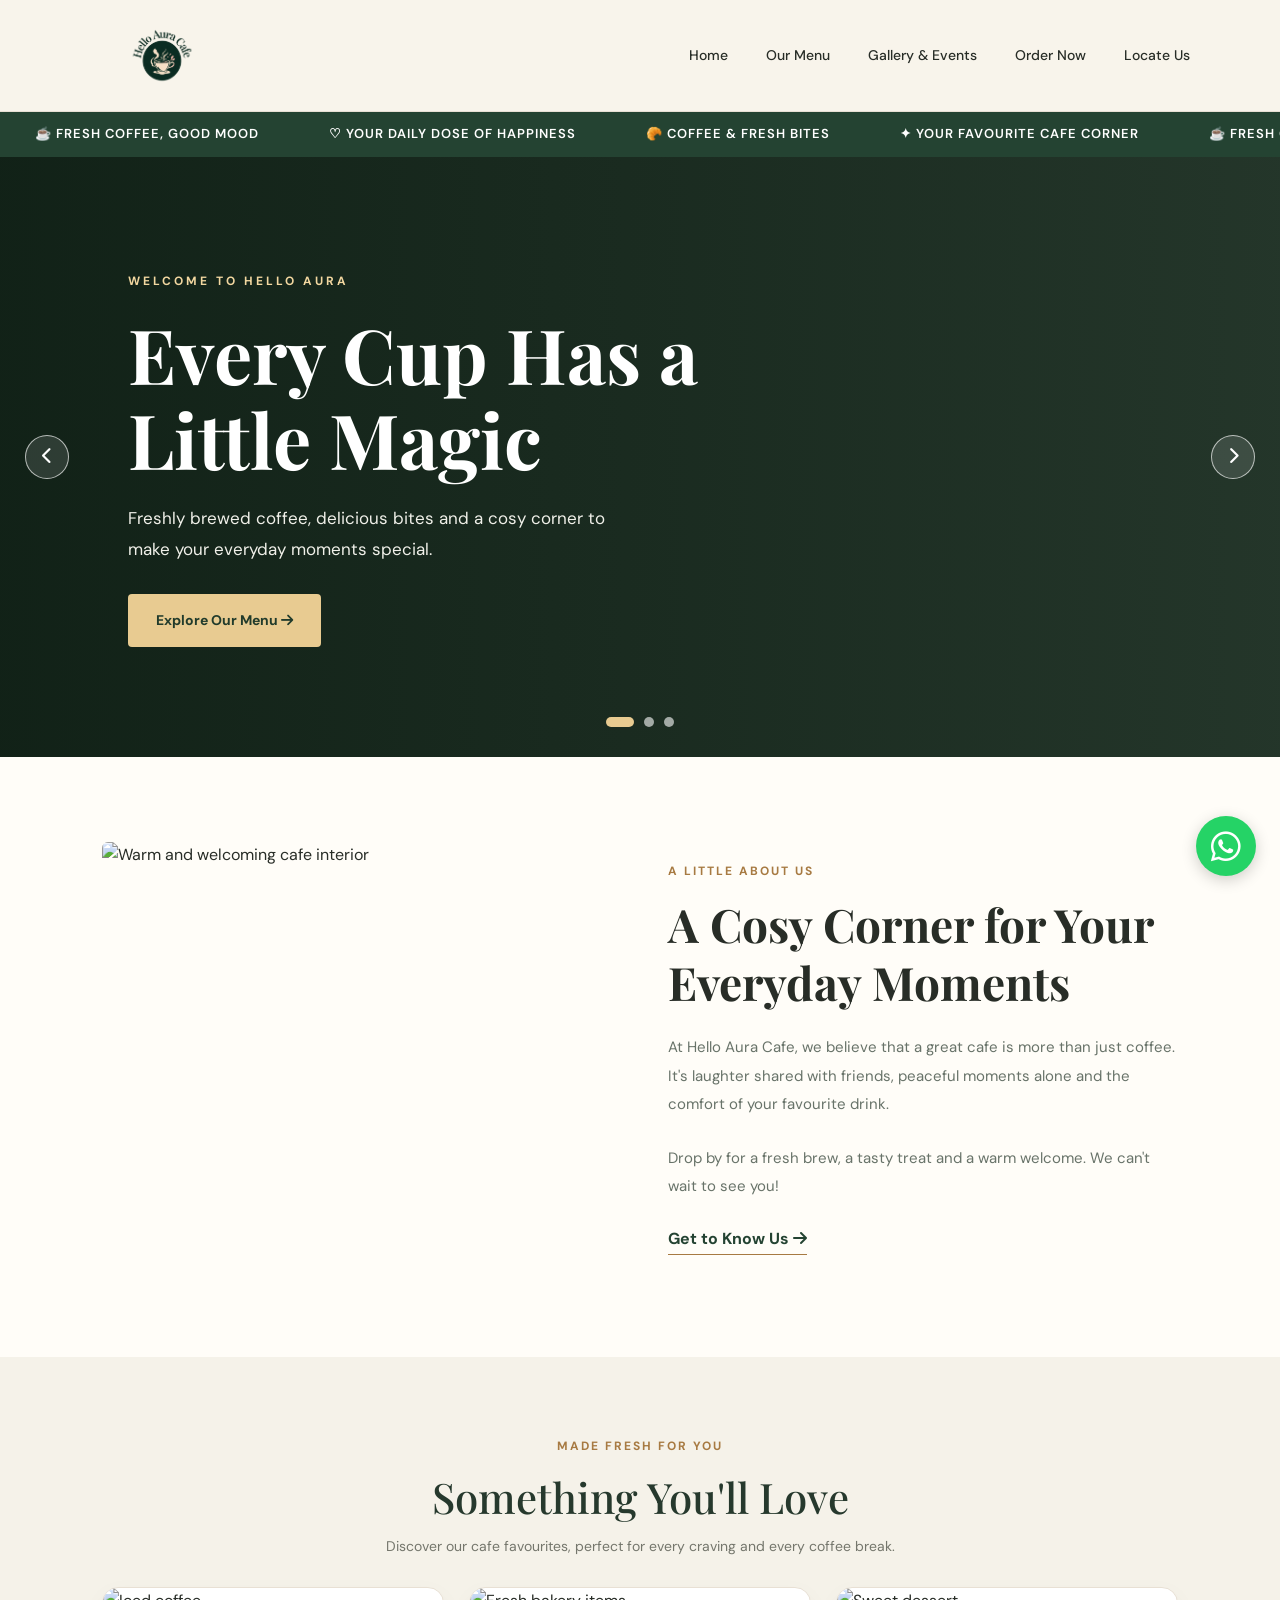
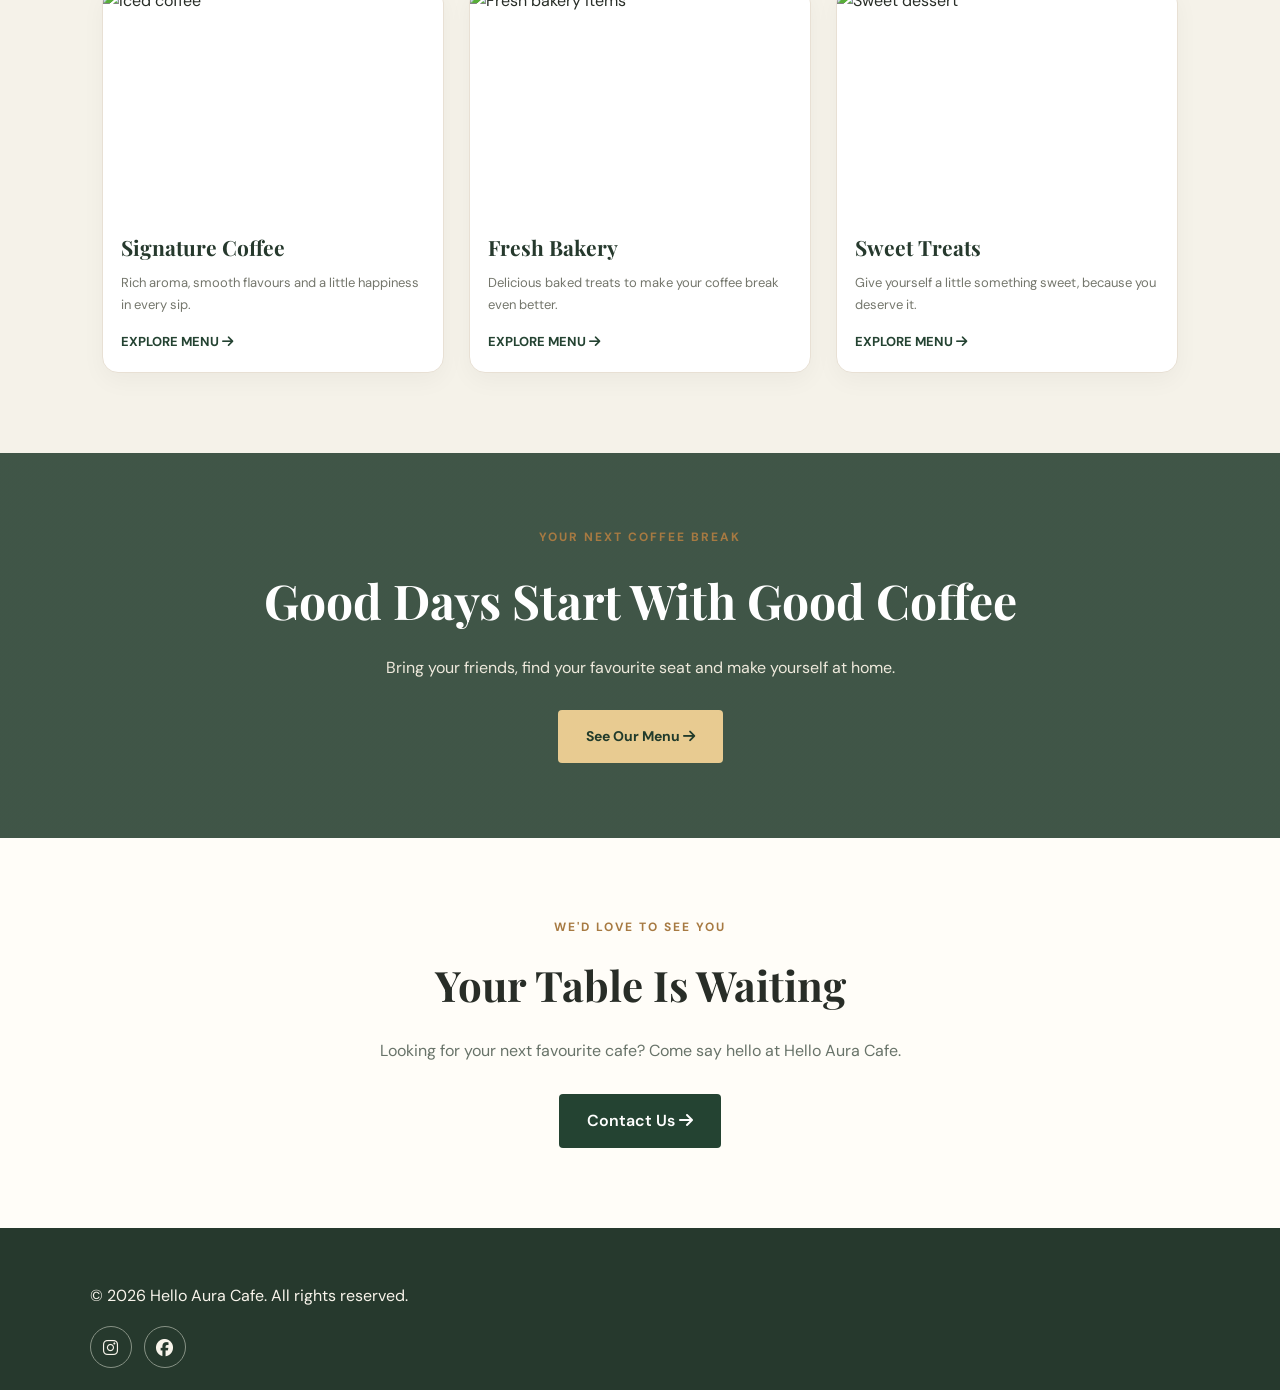
==== index.html @ 0c4d3a4d "added home page, order now and header and footer html page." ====
<!DOCTYPE html>
<html lang="en">
<head>
    <meta charset="UTF-8">
    <meta name="viewport" content="width=device-width, initial-scale=1.0">

    <title>Hello Aura Cafe | Coffee & Good Vibes</title>

    <!-- Google Fonts -->
    <link rel="preconnect" href="https://fonts.googleapis.com">
    <link rel="preconnect" href="https://fonts.gstatic.com" crossorigin>
    <link href="https://fonts.googleapis.com/css2?family=DM+Sans:wght@400;500;600;700&family=Playfair+Display:wght@500;600;700&display=swap" rel="stylesheet">

    <!-- Navigation and Home CSS -->
    <link rel="stylesheet" href="nav.css">
    <link rel="stylesheet" href="index.css">
    <link rel="stylesheet" href="order.css">
    <link rel="stylesheet" href="pages.css">

    <!-- Font Awesome -->
    <link rel="stylesheet" href="https://cdnjs.cloudflare.com/ajax/libs/font-awesome/6.7.2/css/all.min.css">
</head>
<body>

    <!-- Shared Navigation -->
    <div id="navbar"></div>

    <!-- Moving Offers -->
    <div class="offers-bar">
        <div class="offers-track">
            <span>☕ FRESH COFFEE, GOOD MOOD</span>
            <span>♡ YOUR DAILY DOSE OF HAPPINESS</span>
            <span>🥐 COFFEE & FRESH BITES</span>
            <span>✦ YOUR FAVOURITE CAFE CORNER</span>

            <span aria-hidden="true">☕ FRESH COFFEE, GOOD MOOD</span>
            <span aria-hidden="true">♡ YOUR DAILY DOSE OF HAPPINESS</span>
            <span aria-hidden="true">🥐 COFFEE & FRESH BITES</span>
            <span aria-hidden="true">✦ YOUR FAVOURITE CAFE CORNER</span>
        </div>
    </div>

    <!-- Hero Image Slider -->
    <section class="hero-slider">

        <div class="hero-slide slide-one active">
            <div class="hero-content">
                <span class="hero-label">Welcome to Hello Aura</span>
                <h1>Every Cup Has a Little Magic</h1>
                <p>Freshly brewed coffee, delicious bites and a cosy corner to make your everyday moments special.</p>
                <a href="menu.html" class="hero-btn">Explore Our Menu <i class="fas fa-arrow-right"></i></a>
            </div>
        </div>

        <div class="hero-slide slide-two">
            <div class="hero-content">
                <span class="hero-label">Made With Love</span>
                <h1>Your Happy Place for Coffee</h1>
                <p>Take a break, catch up with friends and enjoy the simple pleasure of a really good cup of coffee.</p>
                <a href="about.html" class="hero-btn">Discover Our Story <i class="fas fa-arrow-right"></i></a>
            </div>
        </div>

        <div class="hero-slide slide-three">
            <div class="hero-content">
                <span class="hero-label">Coffee. Comfort. Connection.</span>
                <h1>Make Every Moment Delicious</h1>
                <p>From your morning coffee to an evening treat, there's always a reason to visit Hello Aura Cafe.</p>
                <a href="contact.html" class="hero-btn">Come Visit Us <i class="fas fa-arrow-right"></i></a>
            </div>
        </div>

        <button class="slider-arrow prev" type="button" aria-label="Previous slide">
            <i class="fas fa-chevron-left"></i>
        </button>

        <button class="slider-arrow next" type="button" aria-label="Next slide">
            <i class="fas fa-chevron-right"></i>
        </button>

        <div class="slider-dots">
            <button class="slider-dot active" type="button" aria-label="Slide 1"></button>
            <button class="slider-dot" type="button" aria-label="Slide 2"></button>
            <button class="slider-dot" type="button" aria-label="Slide 3"></button>
        </div>

    </section>

    <!-- Welcome Section -->
    <section class="welcome-section">

        <div class="welcome-image">
            <img
                src="https://images.unsplash.com/photo-1445116572660-236099ec97a0?auto=format&fit=crop&w=1000&q=85"
                alt="Warm and welcoming cafe interior"
                loading="lazy">
        </div>

        <div class="welcome-text">
            <span class="section-label">A Little About Us</span>
            <h2>A Cosy Corner for Your Everyday Moments</h2>

            <p>
                At Hello Aura Cafe, we believe that a great cafe is more than
                just coffee. It's laughter shared with friends, peaceful
                moments alone and the comfort of your favourite drink.
            </p>

            <p>
                Drop by for a fresh brew, a tasty treat and a warm welcome.
                We can't wait to see you!
            </p>

            <a href="about.html" class="text-link">
                Get to Know Us <i class="fas fa-arrow-right"></i>
            </a>
        </div>

    </section>

    <!-- Popular Menu -->
    <section class="menu-section">

        <div class="section-heading">
            <span class="section-label">Made Fresh for You</span>
            <h2>Something You'll Love</h2>
            <p>Discover our cafe favourites, perfect for every craving and every coffee break.</p>
        </div>

        <div class="menu-grid">

            <article class="menu-card">
                <img
                    src="https://images.unsplash.com/photo-1461023058943-07fcbe16d735?auto=format&fit=crop&w=800&q=85"
                    alt="Iced coffee"
                    loading="lazy">

                <div class="menu-card-content">
                    <h3>Signature Coffee</h3>
                    <p>Rich aroma, smooth flavours and a little happiness in every sip.</p>
                    <a href="menu.html">EXPLORE MENU <i class="fas fa-arrow-right"></i></a>
                </div>
            </article>

            <article class="menu-card">
                <img
                    src="https://images.unsplash.com/photo-1509440159596-0249088772ff?auto=format&fit=crop&w=800&q=85"
                    alt="Fresh bakery items"
                    loading="lazy">

                <div class="menu-card-content">
                    <h3>Fresh Bakery</h3>
                    <p>Delicious baked treats to make your coffee break even better.</p>
                    <a href="menu.html">EXPLORE MENU <i class="fas fa-arrow-right"></i></a>
                </div>
            </article>

            <article class="menu-card">
                <img
                    src="https://images.unsplash.com/photo-1488477181946-6428a0291777?auto=format&fit=crop&w=800&q=85"
                    alt="Sweet dessert"
                    loading="lazy">

                <div class="menu-card-content">
                    <h3>Sweet Treats</h3>
                    <p>Give yourself a little something sweet, because you deserve it.</p>
                    <a href="menu.html">EXPLORE MENU <i class="fas fa-arrow-right"></i></a>
                </div>
            </article>

        </div>

    </section>

    <!-- Promotional Banner -->
    <section class="promo-banner">
        <span class="section-label">Your Next Coffee Break</span>
        <h2>Good Days Start With Good Coffee</h2>
        <p>Bring your friends, find your favourite seat and make yourself at home.</p>
        <a href="menu.html" class="hero-btn">See Our Menu <i class="fas fa-arrow-right"></i></a>
    </section>

    <!-- Visit Us -->
    <section class="visit-section">
        <span class="section-label">We'd Love to See You</span>
        <h2>Your Table Is Waiting</h2>
        <p>Looking for your next favourite cafe? Come say hello at Hello Aura Cafe.</p>
        <a href="contact.html" class="visit-btn">Contact Us <i class="fas fa-arrow-right"></i></a>
    </section>

    <!-- Shared Footer -->
    <div id="footer"></div>

    <!-- Shared HTML Loader -->
    <script src="navbar.js"></script>

    <!-- Home Page Slider -->
    <script>

        document.addEventListener("DOMContentLoaded", function () {
            const slides = document.querySelectorAll(".hero-slide");
            const dots = document.querySelectorAll(".slider-dot");
            const previousButton = document.querySelector(".slider-arrow.prev");
            const nextButton = document.querySelector(".slider-arrow.next");
            const slider = document.querySelector(".hero-slider");

            if (!slides.length || !previousButton || !nextButton || !slider) {
                return;
            }

            const SLIDE_DELAY = 5000; // 5 seconds (in milliseconds)

            let currentSlide = 0;
            let slideTimer;

            function showSlide(index) {
                currentSlide = (index + slides.length) % slides.length;

                slides.forEach((slide, i) => {
                    slide.classList.toggle("active", i === currentSlide);
                });

                dots.forEach((dot, i) => {
                    dot.classList.toggle("active", i === currentSlide);
                });
            }

            function nextSlide() {
                showSlide(currentSlide + 1);
            }

            function previousSlide() {
                showSlide(currentSlide - 1);
            }

            function startSlider() {
                clearInterval(slideTimer);
                slideTimer = setInterval(nextSlide, SLIDE_DELAY);
            }

            function stopSlider() {
                clearInterval(slideTimer);
            }

            nextButton.addEventListener("click", function () {
                nextSlide();
                startSlider();
            });

            previousButton.addEventListener("click", function () {
                previousSlide();
                startSlider();
            });

            dots.forEach((dot, index) => {
                dot.addEventListener("click", function () {
                    showSlide(index);
                    startSlider();
                });
            });

            // Pause while the mouse is over the slider, resume when it leaves
            slider.addEventListener("mouseenter", stopSlider);
            slider.addEventListener("mouseleave", startSlider);

            startSlider();
        });

    </script>

</body>
</html>
---- nav.css ----
/* =====================================
   HELLO AURA CAFE - MAIN STYLESHEET
===================================== */

:root {
    --cream: #f8f4eb;
    --dark-green: #26392d;
    --green: #344b39;
    --light-green: #e9eadb;
    --text: #282d27;
    --muted: #74766c;
    --white: #ffffff;
    --gold: #c5a477;
}

* {
    margin: 0;
    padding: 0;
    box-sizing: border-box;
}

html {
    scroll-behavior: smooth;
}

body {
    font-family: 'DM Sans', sans-serif;
    background: var(--cream);
    color: var(--text);
    line-height: 1.6;
}

a {
    text-decoration: none;
    color: inherit;
}

img {
    max-width: 100%;
    display: block;
}

/* =====================================
   NAVIGATION BAR
===================================== */

.navbar {
    min-height: 100px;
    padding: 18px 7%;
    display: flex;
    justify-content: space-between;
    align-items: center;
    gap: 25px;
    background: var(--cream);
    position: sticky;
    top: 0;
    z-index: 1000;
    border-bottom: 1px solid #e8e0d4;
}

.logo {
    font-family: 'Playfair Display', serif;
    font-size: 34px;
    font-style: italic;
    font-weight: 700;
    color: var(--dark-green);
    line-height: 1.1;
    white-space: nowrap;
}

.logo span {
    color: var(--green);
}

.logo small {
    display: block;
    text-align: center;
    font-family: 'DM Sans', sans-serif;
    font-style: normal;
    font-size: 10px;
    letter-spacing: 7px;
    margin-top: 7px;
}

.nav-links {
    display: flex;
    align-items: center;
    gap: 38px;
}

.nav-links a {
    font-size: 14px;
    font-weight: 500;
    position: relative;
    white-space: nowrap;
    transition: color 0.3s ease;
}

.nav-links a:hover,
.nav-links a.active {
    color: var(--green);
}

.nav-links a.active::after {
    content: "";
    position: absolute;
    bottom: -12px;
    left: 0;
    width: 100%;
    height: 2px;
    background: var(--green);
}

.nav-button,
.primary-button {
    display: inline-flex;
    align-items: center;
    justify-content: center;
    gap: 12px;
    padding: 14px 26px;
    border-radius: 40px;
    background: var(--dark-green);
    color: var(--white);
    font-size: 14px;
    font-weight: 600;
    transition: all 0.3s ease;
}

.nav-button:hover,
.primary-button:hover {
    background: #506b53;
    transform: translateY(-2px);
}

/* =====================================
   HERO SECTION
===================================== */

.hero {
    min-height: 550px;
    display: grid;
    grid-template-columns: 1fr 1fr;
    align-items: center;
    gap: 45px;
    padding: 60px 7%;
    background: var(--cream);
}

.hero-content {
    max-width: 570px;
}

.eyebrow {
    color: var(--green);
    font-size: 12px;
    font-weight: 700;
    letter-spacing: 4px;
    margin-bottom: 22px;
}

.hero h1 {
    font-family: 'Playfair Display', serif;
    font-size: clamp(45px, 5.5vw, 76px);
    font-weight: 700;
    line-height: 1.12;
    letter-spacing: -2px;
    color: #19271e;
    margin-bottom: 24px;
}

.hero h1 span {
    color: #71866d;
    font-style: italic;
}

.hero-description {
    font-size: 17px;
    color: var(--muted);
    max-width: 410px;
    margin-bottom: 30px;
}

.hero-buttons {
    display: flex;
    align-items: center;
    gap: 25px;
    flex-wrap: wrap;
}

.text-button {
    font-size: 14px;
    font-weight: 700;
    transition: color 0.3s ease;
}

.text-button:hover {
    color: #71866d;
}

/* Hero image */

.hero-image {
    position: relative;
    width: 100%;
}

.hero-image img {
    width: 100%;
    height: 460px;
    object-fit: cover;
    border-radius: 180px 180px 8px 8px;
}

.image-note {
    position: absolute;
    left: -25px;
    bottom: 22px;
    display: flex;
    align-items: center;
    gap: 12px;
    background: var(--white);
    padding: 16px 22px;
    border-radius: 8px;
    box-shadow: 0 8px 25px #00000012;
    font-size: 12px;
    font-weight: 600;
}

.image-note i {
    font-size: 24px;
    color: var(--green);
}

/* =====================================
   CAFE FEATURES STRIP
===================================== */

.welcome-strip {
    padding: 35px 7%;
    background: var(--light-green);
    display: grid;
    grid-template-columns: repeat(4, 1fr);
    align-items: center;
    gap: 20px;
}

.feature {
    display: flex;
    align-items: center;
    justify-content: center;
    gap: 15px;
    padding: 10px;
    border-right: 1px solid #c9cdbd;
}

.feature:last-child {
    border-right: none;
}

.feature i {
    font-size: 30px;
    color: var(--dark-green);
}

.feature h3 {
    font-size: 14px;
    font-weight: 600;
}

.feature p {
    font-size: 12px;
    color: var(--muted);
    margin-top: 4px;
}

/* =====================================
   FOOTER
===================================== */

.footer {
    background: var(--dark-green);
    color: var(--cream);
    padding: 55px 7% 22px;
}

.footer-main {
    display: grid;
    grid-template-columns: 1.2fr 0.9fr 1.3fr 0.7fr;
    gap: 45px;
    padding-bottom: 40px;
}

.footer-logo {
    display: inline-block;
    color: var(--cream);
    margin-bottom: 22px;
}

.footer-brand > p {
    max-width: 260px;
    font-size: 14px;
    color: #d0d7cc;
    margin-bottom: 20px;
}

.footer-column {
    display: flex;
    flex-direction: column;
    align-items: flex-start;
    gap: 12px;
}

.footer-column h3 {
    font-family: 'Playfair Display', serif;
    font-size: 20px;
    margin-bottom: 8px;
}

.footer-column a,
.footer-column p {
    font-size: 13px;
    color: #d0d7cc;
    transition: color 0.3s ease;
}

.footer-column a:hover {
    color: var(--gold);
}

.footer-column p i {
    color: var(--gold);
    margin-right: 8px;
}

/* =====================================
   SOCIAL MEDIA ICONS
===================================== */

.social-links {
    display: flex;
    align-items: center;
    gap: 12px;
    margin-top: 18px;
}

.social-links a {
    width: 42px;
    height: 42px;
    display: flex;
    align-items: center;
    justify-content: center;
    border: 1px solid #879285;
    border-radius: 50%;
    color: var(--cream);
    font-size: 17px;
    transition: all 0.3s ease;
}

.social-links a:hover {
    background: var(--cream);
    color: var(--dark-green);
    transform: translateY(-4px);
}

/* Footer decorative text */

.footer-note {
    font-family: 'Playfair Display', serif;
    font-size: 24px;
    font-style: italic;
    text-align: center;
    color: #d8d8bd;
    align-self: center;
}

/* =====================================
   FOOTER BOTTOM
===================================== */

.footer-bottom {
    display: flex;
    justify-content: space-between;
    align-items: center;
    flex-wrap: wrap;
    gap: 15px;
    padding-top: 22px;
    border-top: 1px solid #536254;
    font-size: 12px;
    color: #d0d7cc;
}

.footer-bottom span {
    color: #e5b77f;
}

/* =====================================
   FLOATING WHATSAPP BUTTON
===================================== */

.whatsapp-float {
    position: fixed;
    right: 24px;
    bottom: 24px;
    width: 60px;
    height: 60px;
    display: flex;
    align-items: center;
    justify-content: center;
    background: #25d366;
    color: white;
    font-size: 34px;
    border-radius: 50%;
    box-shadow: 0 4px 15px #00000030;
    z-index: 2000;
    transition: transform 0.3s ease;
}

.whatsapp-float:hover {
    transform: scale(1.1);
}

/* =====================================
   TABLET RESPONSIVE DESIGN
===================================== */

@media (max-width: 1000px) {
    .navbar {
        padding: 18px 4%;
        gap: 18px;
    }

    .nav-links {
        gap: 20px;
    }

    .hero {
        padding: 50px 5%;
        gap: 30px;
    }

    .hero-image img {
        height: 390px;
    }

    .welcome-strip {
        padding: 25px 4%;
    }

    .feature {
        gap: 10px;
    }

    .footer-main {
        grid-template-columns: repeat(2, 1fr);
        gap: 35px;
    }
}

/* =====================================
   MOBILE RESPONSIVE DESIGN
===================================== */

@media (max-width: 650px) {
    .navbar {
        padding: 18px 5%;
        flex-wrap: wrap;
    }

    .logo {
        font-size: 28px;
    }

    .nav-button {
        padding: 11px 16px;
        font-size: 12px;
    }

    .nav-links {
        order: 3;
        width: 100%;
        justify-content: center;
        gap: 20px;
        flex-wrap: wrap;
    }

    .nav-links a {
        font-size: 12px;
    }

    .nav-links a.active::after {
        bottom: -6px;
    }

    .hero {
        grid-template-columns: 1fr;
        padding: 45px 6%;
        gap: 35px;
    }

    .hero h1 {
        font-size: 48px;
        letter-spacing: -1px;
    }

    .hero-description {
        font-size: 15px;
    }

    .hero-image img {
        height: 350px;
        border-radius: 130px 130px 8px 8px;
    }

    .image-note {
        left: -5px;
        bottom: 15px;
        padding: 12px;
    }

    .welcome-strip {
        grid-template-columns: 1fr 1fr;
        gap: 15px;
    }

    .feature {
        justify-content: flex-start;
        border-right: none;
    }

    .feature i {
        font-size: 24px;
    }

    .feature h3 {
        font-size: 12px;
    }

    .feature p {
        font-size: 11px;
    }

    .footer {
        padding: 40px 6% 20px;
    }

    .footer-main {
        grid-template-columns: 1fr;
        gap: 35px;
    }

    .footer-note {
        text-align: left;
    }

    .footer-bottom {
        flex-direction: column;
        align-items: flex-start;
    }

    .whatsapp-float {
        width: 54px;
        height: 54px;
        right: 16px;
        bottom: 16px;
        font-size: 30px;
    }
}

/* =====================================
   SMALL MOBILE SCREENS
===================================== */

@media (max-width: 380px) {
    .nav-links {
        gap: 13px;
    }

    .nav-button {
        padding: 10px 12px;
    }

    .hero h1 {
        font-size: 40px;
    }

    .welcome-strip {
        grid-template-columns: 1fr;
    }

    .feature {
        padding: 8px 0;
    }
}
---- index.css ----
* {
    margin: 0;
    padding: 0;
    box-sizing: border-box;
}

body {
    font-family: 'DM Sans', sans-serif;
    color: #263d30;
    background: #fffdf8;
}

a {
    text-decoration: none;
}

/* Moving Offers */
.offers-bar {
    background: #244332;
    color: #fff;
    overflow: hidden;
    padding: 12px 0;
    white-space: nowrap;
}

.offers-track {
    display: flex;
    width: max-content;
    animation: moveOffers 28s linear infinite;
}

.offers-track span {
    padding: 0 35px;
    font-size: 13px;
    font-weight: 600;
    letter-spacing: 1px;
}

.offers-track i {
    color: #e6c78b;
    margin-right: 8px;
}

@keyframes moveOffers {
    from {
        transform: translateX(0);
    }

    to {
        transform: translateX(-50%);
    }
}

/* Hero Slider */
.hero-slider {
    height: 600px;
    position: relative;
    overflow: hidden;
    background: #25372b;
}

.hero-slide {
    position: absolute;
    inset: 0;
    display: flex;
    align-items: center;
    padding: 60px 10%;
    background-size: cover;
    background-position: center;
    opacity: 0;
    visibility: hidden;
    transition: opacity 0.8s ease, visibility 0.8s ease;
}

.hero-slide.active {
    opacity: 1;
    visibility: visible;
}

.hero-slide::before {
    content: "";
    position: absolute;
    inset: 0;
    background: linear-gradient(
        90deg,
        rgba(13, 29, 19, 0.82),
        rgba(13, 29, 19, 0.45),
        rgba(13, 29, 19, 0.05)
    );
}

.slide-one {
    background-image: url("https://images.unsplash.com/photo-1442512595331-e89e73853f31?auto=format&fit=crop&w=1800&q=85");
}

.slide-two {
    background-image: url("https://images.unsplash.com/photo-1509042239860-f550ce710b93?auto=format&fit=crop&w=1800&q=85");
}

.slide-three {
    background-image: url("https://images.unsplash.com/photo-1495474472287-4d71bcdd2085?auto=format&fit=crop&w=1800&q=85");
}

.hero-content {
    position: relative;
    z-index: 1;
    color: #fff;
    max-width: 650px;
}

.hero-label {
    display: inline-block;
    color: #f2d7a0;
    font-size: 12px;
    font-weight: 700;
    letter-spacing: 3px;
    text-transform: uppercase;
    margin-bottom: 20px;
}

.hero-content h1 {
    font-family: 'Playfair Display', serif;
    font-size: clamp(42px, 6vw, 76px);
    line-height: 1.12;
    margin-bottom: 22px;
}

.hero-content p {
    max-width: 480px;
    font-size: 17px;
    line-height: 1.8;
    color: #f0f0e9;
    margin-bottom: 30px;
}

.hero-btn {
    display: inline-block;
    padding: 15px 28px;
    background: #e8cb91;
    color: #213b2b;
    font-size: 14px;
    font-weight: 700;
    border-radius: 4px;
    transition: 0.3s;
}

.hero-btn:hover {
    background: #fff;
    transform: translateY(-2px);
}

.slider-arrow {
    position: absolute;
    z-index: 5;
    top: 50%;
    transform: translateY(-50%);
    width: 44px;
    height: 44px;
    border: 1px solid rgba(255, 255, 255, 0.65);
    border-radius: 50%;
    background: rgba(255, 255, 255, 0.12);
    color: white;
    cursor: pointer;
    font-size: 17px;
}

.slider-arrow:hover {
    background: #e8cb91;
    color: #213b2b;
}

.prev {
    left: 25px;
}

.next {
    right: 25px;
}

.slider-dots {
    position: absolute;
    z-index: 5;
    bottom: 30px;
    left: 50%;
    transform: translateX(-50%);
    display: flex;
    gap: 10px;
}

.slider-dot {
    width: 10px;
    height: 10px;
    border: 0;
    border-radius: 50%;
    background: rgba(255, 255, 255, 0.6);
    cursor: pointer;
}

.slider-dot.active {
    width: 28px;
    border-radius: 10px;
    background: #e8cb91;
}

/* Welcome Section */
.welcome-section {
    padding: 85px 8%;
    display: grid;
    grid-template-columns: 1fr 1fr;
    align-items: center;
    gap: 55px;
}

.welcome-image img {
    width: 100%;
    height: 430px;
    object-fit: cover;
    border-radius: 6px;
}

.section-label {
    display: block;
    color: #a77a42;
    text-transform: uppercase;
    letter-spacing: 2px;
    font-size: 12px;
    font-weight: 700;
    margin-bottom: 15px;
}

.welcome-text h2,
.section-heading h2 {
    font-family: 'Playfair Display', serif;
    font-size: clamp(32px, 4vw, 46px);
    line-height: 1.25;
    margin-bottom: 22px;
}

.welcome-text p {
    color: #687369;
    font-size: 15px;
    line-height: 1.9;
    margin-bottom: 25px;
}

.text-link {
    color: #244332;
    font-weight: 700;
    border-bottom: 1px solid #a77a42;
    padding-bottom: 5px;
}

/* Popular Menu */
.menu-section {
    padding: 80px 8%;
    background: #f5f2e9;
}

.section-heading {
    text-align: center;
    max-width: 650px;
    margin: 0 auto 45px;
}

.section-heading p {
    color: #687369;
    line-height: 1.8;
    font-size: 15px;
}

.menu-grid {
    display: grid;
    grid-template-columns: repeat(3, 1fr);
    gap: 25px;
}

.menu-card {
    background: #fff;
    border-radius: 7px;
    overflow: hidden;
    transition: transform 0.3s, box-shadow 0.3s;
}

.menu-card:hover {
    transform: translateY(-7px);
    box-shadow: 0 12px 30px rgba(35, 54, 39, 0.12);
}

.menu-card img {
    display: block;
    width: 100%;
    height: 250px;
    object-fit: cover;
}

.menu-card-content {
    padding: 24px;
}

.menu-card h3 {
    font-family: 'Playfair Display', serif;
    font-size: 23px;
    margin-bottom: 10px;
}

.menu-card p {
    color: #687369;
    font-size: 14px;
    line-height: 1.7;
    margin-bottom: 18px;
}

.menu-card a {
    color: #244332;
    font-weight: 700;
    font-size: 13px;
}

/* Promotion Banner */
.promo-banner {
    padding: 75px 8%;
    text-align: center;
    color: #fff;
    background:
        linear-gradient(rgba(25, 51, 35, 0.83), rgba(25, 51, 35, 0.83)),
        url("https://images.unsplash.com/photo-1511920170033-f8396924c348?auto=format&fit=crop&w=1800&q=85") center/cover;
}

.promo-banner h2 {
    font-family: 'Playfair Display', serif;
    font-size: clamp(32px, 4vw, 48px);
    margin-bottom: 15px;
}

.promo-banner p {
    color: #eee9dc;
    line-height: 1.8;
    margin-bottom: 28px;
}

/* Visit Us */
.visit-section {
    text-align: center;
    padding: 80px 8%;
}

.visit-section h2 {
    font-family: 'Playfair Display', serif;
    font-size: clamp(30px, 4vw, 42px);
    margin-bottom: 18px;
}

.visit-section p {
    color: #687369;
    line-height: 1.8;
    margin-bottom: 28px;
}

.visit-btn {
    display: inline-block;
    background: #244332;
    color: white;
    padding: 14px 28px;
    border-radius: 4px;
    font-weight: 600;
}

.visit-btn:hover {
    background: #385b43;
}

/* Responsive */
@media (max-width: 768px) {
    .hero-slider {
        height: 520px;
    }

    .hero-slide {
        padding: 50px 8%;
    }

    .hero-content p {
        font-size: 15px;
    }

    .slider-arrow {
        width: 36px;
        height: 36px;
    }

    .prev {
        left: 10px;
    }

    .next {
        right: 10px;
    }

    .welcome-section {
        grid-template-columns: 1fr;
        padding: 55px 6%;
        gap: 30px;
    }

    .welcome-image img {
        height: 320px;
    }

    .menu-section {
        padding: 60px 6%;
    }

    .menu-grid {
        grid-template-columns: 1fr;
    }

    .menu-card img {
        height: 260px;
    }

    .promo-banner,
    .visit-section {
        padding: 60px 6%;
    }
}

@media (prefers-reduced-motion: reduce) {
    *,
    *::before,
    *::after {
        animation-duration: 0.01ms !important;
        transition-duration: 0.01ms !important;
        scroll-behavior: auto !important;
    }
}
---- order.css ----
:root{--order-cream:#f8f4eb;--order-dark:#26392d;--order-green:#344b39;--order-light:#e9eadb;--order-text:#282d27;--order-muted:#74766c;--order-gold:#c5a477;--order-white:#fffdf8}
html{scroll-behavior:smooth;scroll-padding-top:30px}body{font-family:'DM Sans',sans-serif;background:var(--order-white);color:var(--order-text)}button,input,textarea{font:inherit}button{cursor:pointer}button:focus-visible,a:focus-visible,input:focus-visible,textarea:focus-visible{outline:3px solid #c5a477;outline-offset:3px}
.order-hero{min-height:440px;position:relative;display:grid;grid-template-columns:1.02fr .98fr;background:var(--order-dark);color:var(--order-cream);overflow:hidden}.order-hero-inner{padding:74px 8% 76px max(8%,calc((100vw - 1200px)/2));align-self:center;position:relative;z-index:1}.eyebrow{display:inline-block;color:var(--order-gold);font-size:11px;font-weight:700;letter-spacing:2px;text-transform:uppercase}.order-hero .eyebrow i{margin-right:8px}.order-hero h1{font-family:'Playfair Display',serif;font-size:clamp(42px,5.3vw,72px);font-weight:500;line-height:1.08;margin:22px 0}.order-hero h1 em{color:#e4c58f;font-weight:500}.order-hero p{max-width:420px;color:#e4e3d9;line-height:1.8;font-size:16px;margin-bottom:28px}.hero-link{display:inline-flex;align-items:center;gap:12px;color:var(--order-dark);background:#e4c58f;text-decoration:none;padding:14px 20px;font-size:13px;font-weight:700;border-radius:3px;transition:transform .2s,background .2s}.hero-link:hover{background:#fff;transform:translateY(-2px)}.hero-photo{background:linear-gradient(90deg,rgba(38,57,45,.1),rgba(38,57,45,.05)),url('https://images.unsplash.com/photo-1495474472287-4d71bcdd2085?auto=format&fit=crop&w=1300&q=90') center/cover;min-height:440px}.hero-stamp{position:absolute;right:42%;bottom:36px;transform:translateX(50%);width:104px;height:104px;border-radius:50%;background:#e4c58f;color:var(--order-dark);display:flex;flex-direction:column;align-items:center;justify-content:center;gap:6px;text-align:center;font-size:11px;font-weight:700;line-height:1.35;box-shadow:0 6px 24px #0002}.hero-stamp i{font-size:18px}
.order-layout{max-width:1240px;margin:0 auto;padding:82px 28px 95px;display:grid;grid-template-columns:minmax(0,1fr) 340px;gap:44px;align-items:start}.section-heading{margin-bottom:28px}.section-heading h2,.checkout-intro h2{font-family:'Playfair Display',serif;font-size:clamp(30px,3.5vw,42px);font-weight:500;color:var(--order-dark);margin:12px 0}.section-heading p,.checkout-intro p{color:var(--order-muted);line-height:1.7;font-size:14px}.category-tabs{display:flex;gap:9px;flex-wrap:wrap;margin:0 0 27px}.category-tab{border:1px solid #dfdfd3;border-radius:99px;background:transparent;color:#53594f;padding:10px 15px;font-size:12px;font-weight:600;transition:.2s}.category-tab i{margin-right:5px}.category-tab:hover,.category-tab.active{background:var(--order-dark);border-color:var(--order-dark);color:white}.product-grid{display:grid;grid-template-columns:repeat(2,minmax(0,1fr));gap:22px}.product-card{background:#fff;border:1px solid #ece9df;border-radius:5px;overflow:hidden;transition:transform .2s,box-shadow .2s}.product-card:hover{transform:translateY(-3px);box-shadow:0 12px 30px #26392d10}.product-card[hidden]{display:none}.product-image{height:190px;position:relative;overflow:hidden;background:var(--order-light)}.product-image img{width:100%;height:100%;object-fit:cover;display:block;transition:transform .4s}.product-card:hover .product-image img{transform:scale(1.04)}.product-tag{position:absolute;top:12px;left:12px;background:#fffdf0;color:var(--order-dark);padding:7px 10px;border-radius:2px;font-size:10px;font-weight:700;letter-spacing:.4px}.product-info{padding:17px}.product-title-row{display:flex;align-items:flex-start;justify-content:space-between;gap:12px}.product-title-row h3{font-size:15px;color:var(--order-dark);font-weight:700}.product-title-row strong{font-size:14px;white-space:nowrap;color:#9b7440}.product-info p{min-height:40px;margin:9px 0 16px;color:var(--order-muted);font-size:12px;line-height:1.65}.add-button{width:100%;padding:11px;border:1px solid #cbd0c1;background:#f5f5ed;color:var(--order-dark);font-size:12px;font-weight:700;border-radius:3px;transition:.2s}.add-button:hover{background:var(--order-dark);border-color:var(--order-dark);color:#fff}.add-button i{margin-right:5px}
.cart-panel{position:sticky;top:24px;background:#f5f3eb;border:1px solid #e7e2d5;padding:23px;border-radius:5px}.cart-heading{display:flex;align-items:center;justify-content:space-between;padding-bottom:18px;border-bottom:1px solid #dedacd}.cart-heading h2{font-family:'Playfair Display',serif;font-size:25px;font-weight:500;color:var(--order-dark);margin-top:7px}.cart-heading h2 span{font-family:'DM Sans',sans-serif;display:inline-flex;align-items:center;justify-content:center;width:22px;height:22px;border-radius:50%;background:#e3c78f;font-size:11px;font-weight:700;vertical-align:middle}.cart-heading>i{font-size:23px;color:var(--order-green)}.cart-items{padding:7px 0;max-height:360px;overflow:auto}.empty-cart{text-align:center;padding:31px 8px;color:var(--order-muted)}.empty-cart>i{font-size:28px;color:#b3b7a5;margin-bottom:13px}.empty-cart h3{font-size:14px;color:var(--order-dark);margin-bottom:7px}.empty-cart p{font-size:12px;line-height:1.6}.cart-item{display:grid;grid-template-columns:minmax(0,1fr) auto;gap:8px;padding:13px 0;border-bottom:1px solid #e2ded2}.cart-item-copy{display:flex;flex-direction:column;gap:5px}.cart-item-copy strong{font-size:12px;color:var(--order-dark)}.cart-item-copy span{font-size:11px;color:var(--order-muted)}.quantity-controls{display:flex;align-items:center;gap:9px}.quantity-controls button{width:25px;height:25px;border:1px solid #d1d3c6;border-radius:50%;background:#fff;color:var(--order-dark);font-size:17px;line-height:1}.quantity-controls button:hover{background:var(--order-dark);color:white}.quantity-controls span{font-size:12px;font-weight:700;min-width:9px;text-align:center}.line-total{grid-column:2;text-align:right;font-size:12px;color:var(--order-dark)}.cart-total{display:flex;justify-content:space-between;align-items:center;padding:18px 0 12px;border-top:1px solid #dedacd;font-size:13px}.cart-total strong{font-size:20px;color:var(--order-dark)}.cart-note{font-size:11px;line-height:1.6;color:var(--order-muted);margin:4px 0 17px}.cart-note i{margin-right:5px}.checkout-button{width:100%;border:0;background:var(--order-dark);color:white;padding:15px 14px;border-radius:3px;font-size:12px;font-weight:700;display:flex;align-items:center;justify-content:center;gap:12px;transition:.2s}.checkout-button:hover:not(:disabled){background:#456149}.checkout-button:disabled{opacity:.45;cursor:not-allowed}.demo-note{font-size:10px;color:#77796e;line-height:1.5;margin-top:12px;text-align:center}
.checkout-section{max-width:850px;margin:0 auto 90px;padding:40px 28px;background:#f5f3eb;border:1px solid #e7e2d5;border-radius:5px;scroll-margin-top:24px}.checkout-section[hidden]{display:none}.checkout-intro{margin-bottom:27px}.checkout-form{display:grid;grid-template-columns:1fr 1fr;gap:18px}.checkout-form>label{display:flex;flex-direction:column;gap:8px;color:var(--order-dark);font-size:12px;font-weight:700}.checkout-form input:not([type=radio]),.checkout-form textarea{width:100%;padding:12px;border:1px solid #d9d7cb;background:#fffdf8;border-radius:3px;color:var(--order-text);font-size:13px;font-weight:400}.checkout-form textarea{resize:vertical}.checkout-form fieldset{border:0;grid-column:1/-1;display:flex;gap:12px;flex-wrap:wrap}.checkout-form legend{font-size:12px;font-weight:700;color:var(--order-dark);margin-bottom:12px}.choice input{position:absolute;opacity:0}.choice span{display:inline-flex;align-items:center;gap:8px;border:1px solid #d9d7cb;background:#fffdf8;border-radius:3px;padding:13px 16px;font-size:12px;cursor:pointer}.choice input:checked+span{border-color:var(--order-dark);background:#e8eadf}.checkout-form fieldset+.choice{margin-top:0}.checkout-form label:has(input[name=fulfilment]){display:block}.checkout-form #address-field{grid-column:1/-1}.checkout-form>label:has(textarea[name=notes]){grid-column:1/-1}.checkout-actions{grid-column:1/-1;display:flex;gap:12px;align-items:center}.back-button{padding:14px 18px;background:transparent;border:1px solid #c9cbbf;color:var(--order-dark);border-radius:3px;font-size:12px;font-weight:700}.checkout-actions .checkout-button{width:auto;flex:1}.order-message{grid-column:1/-1;display:none;padding:15px;background:#e6ecdf;color:var(--order-dark);font-size:13px;line-height:1.7;border-radius:3px}.order-message.visible{display:block}
@media(max-width:980px){.order-layout{grid-template-columns:minmax(0,1fr) 300px;gap:25px;padding-left:22px;padding-right:22px}.product-image{height:160px}.cart-panel{padding:18px}.order-hero-inner{padding-left:7%}.hero-stamp{right:43%}}
@media(max-width:720px){.order-hero{grid-template-columns:1fr;min-height:auto}.order-hero-inner{padding:58px 7% 48px}.order-hero h1{font-size:clamp(42px,11vw,62px)}.hero-photo{min-height:240px;grid-row:1}.hero-stamp{right:25px;bottom:auto;top:210px;transform:none;width:85px;height:85px;font-size:10px}.order-layout{grid-template-columns:1fr;padding:55px 18px 65px}.cart-panel{position:static;grid-row:1}.product-grid{gap:14px}.product-image{height:145px}.product-info{padding:13px}.product-title-row{flex-direction:column;gap:6px}.product-info p{min-height:0}.section-heading h2{font-size:34px}.checkout-section{margin:0 18px 60px;padding:25px 18px}.checkout-form{grid-template-columns:1fr}.checkout-form fieldset,.checkout-form #address-field,.checkout-form>label:has(textarea[name=notes]),.checkout-actions,.order-message{grid-column:1}.checkout-form fieldset{display:grid;grid-template-columns:1fr 1fr}.choice span{width:100%;justify-content:center}.checkout-actions{flex-direction:column-reverse;align-items:stretch}.back-button{width:100%}}
@media(max-width:380px){.product-grid{grid-template-columns:1fr}.product-image{height:200px}.category-tab{padding:9px 11px}.cart-panel{padding:15px}}
@media(prefers-reduced-motion:reduce){html{scroll-behavior:auto}*,*::before,*::after{transition:none!important}}
---- pages.css ----
/* ========================================
   HELLO AURA CAFE - ADDITIONAL PAGE STYLES
   Keep the existing nav.css file unchanged.
======================================== */

.page-container {
    width: min(1120px, 86%);
    margin: 0 auto;
}

.page-intro {
    text-align: center;
    padding: 70px 0 38px;
}

.page-kicker {
    color: var(--green);
    font-size: 12px;
    font-weight: 700;
    letter-spacing: 4px;
    text-transform: uppercase;
    margin-bottom: 14px;
}

.page-intro h1,
.story-copy h2 {
    font-family: 'Playfair Display', serif;
    color: var(--dark-green);
    font-size: clamp(36px, 5vw, 58px);
    line-height: 1.15;
    margin-bottom: 18px;
}

.page-description {
    max-width: 650px;
    margin: 0 auto;
    color: var(--muted);
    font-size: 16px;
}

/* ========================================
   LOGO IMAGE
======================================== */

.navbar .logo {
    display: flex;
    align-items: center;
}

.navbar .logo img {
    display: block;
    width: 145px;
    max-height: 75px;
    object-fit: contain;
}

/* Fix the existing footer's unused fourth column
   without editing nav.css. */

.footer-main {
    grid-template-columns: 1.2fr 0.9fr 1.3fr;
}

/* ========================================
   SHARED PAGE BUTTON
======================================== */

.page-button {
    display: inline-flex;
    align-items: center;
    justify-content: center;
    gap: 10px;
    padding: 13px 25px;
    border-radius: 40px;
    background: var(--dark-green);
    color: var(--white);
    font-size: 14px;
    font-weight: 600;
    transition: background 0.3s ease, transform 0.3s ease;
}

.page-button:hover {
    background: #506b53;
    transform: translateY(-2px);
}

/* ========================================
   MENU: AUTOMATIC CSS CAROUSEL
======================================== */

.menu-carousel {
    width: 100%;
    overflow: hidden;
    padding: 16px 0 38px;
}

.menu-track {
    display: flex;
    width: max-content;
    animation: menuSlide 32s linear infinite;
}

.menu-set {
    display: flex;
    flex-shrink: 0;
    gap: 22px;
    padding-right: 22px;
}

.menu-carousel:hover .menu-track,
.menu-carousel:focus-within .menu-track {
    animation-play-state: paused;
}

.menu-card {
    flex: 0 0 270px;
    overflow: hidden;
    background: var(--white);
    border-radius: 16px;
    border: 1px solid #e8e0d4;
    box-shadow: 0 8px 25px #0000000a;
}

.menu-card img {
    width: 100%;
    height: 225px;
    object-fit: cover;
}

.menu-card-content {
    padding: 18px;
}

.menu-card h3 {
    font-family: 'Playfair Display', serif;
    font-size: 21px;
    color: var(--dark-green);
    margin-bottom: 7px;
}

.menu-card p {
    font-size: 13px;
    color: var(--muted);
    margin-bottom: 12px;
}

.menu-price {
    font-weight: 700;
    color: var(--green);
    font-size: 15px;
}

@keyframes menuSlide {
    from {
        transform: translateX(0);
    }

    to {
        transform: translateX(-50%);
    }
}

/* ========================================
   MENU: ITEM LIST
======================================== */

.menu-list-section {
    padding: 55px 0 75px;
}

.menu-section-heading {
    text-align: center;
    margin-bottom: 32px;
}

.menu-section-heading h2 {
    font-family: 'Playfair Display', serif;
    font-size: clamp(30px, 4vw, 42px);
    color: var(--dark-green);
    margin-bottom: 10px;
}

.menu-section-heading p {
    color: var(--muted);
    font-size: 14px;
}

.menu-list-grid {
    display: grid;
    grid-template-columns: repeat(3, minmax(0, 1fr));
    gap: 24px;
}

.menu-category {
    padding: 25px;
    background: #ffffff;
    border: 1px solid #e8e0d4;
    border-radius: 14px;
}

.menu-category h3 {
    color: var(--dark-green);
    font-family: 'Playfair Display', serif;
    font-size: 24px;
    padding-bottom: 15px;
    margin-bottom: 18px;
    border-bottom: 1px solid #e8e0d4;
}

.menu-item {
    display: flex;
    justify-content: space-between;
    align-items: flex-start;
    gap: 12px;
    padding: 12px 0;
    border-bottom: 1px dashed #ded8cb;
}

.menu-item:last-child {
    border-bottom: none;
}

.menu-item h4 {
    font-size: 14px;
    color: var(--text);
    margin-bottom: 4px;
}

.menu-item p {
    font-size: 12px;
    color: var(--muted);
}

.menu-item strong {
    color: var(--green);
    white-space: nowrap;
    font-size: 14px;
}

/* ========================================
   GALLERY & EVENTS: HERO
======================================== */

.gallery-hero {
    position: relative;
    min-height: 390px;
    display: flex;
    align-items: center;
    justify-content: center;
    text-align: center;
    padding: 70px 7%;
    color: white;
    background:
        linear-gradient(#14251dcc, #14251d99),
        url("https://images.unsplash.com/photo-1445116572660-236099ec97a0?auto=format&fit=crop&w=1800&q=85")
        center 55% / cover no-repeat;
}

.gallery-hero-content {
    max-width: 700px;
}

.gallery-hero .page-kicker {
    color: #e4d1ac;
}

.gallery-hero h1 {
    font-family: 'Playfair Display', serif;
    font-size: clamp(40px, 6vw, 70px);
    line-height: 1.12;
    margin-bottom: 18px;
}

.gallery-hero p {
    max-width: 580px;
    margin: 0 auto;
    font-size: 16px;
    color: #f4efe5;
}

/* ========================================
   GALLERY: PHOTO GRID
======================================== */

.gallery-section {
    padding: 65px 0 80px;
}

.gallery-grid {
    display: grid;
    grid-template-columns: repeat(4, minmax(0, 1fr));
    grid-auto-rows: 210px;
    gap: 18px;
}

.gallery-card {
    position: relative;
    min-width: 0;
    overflow: hidden;
    margin: 0;
    border-radius: 13px;
    background: var(--light-green);
}

.gallery-card--large {
    grid-column: span 2;
    grid-row: span 2;
}

.gallery-card--wide {
    grid-column: span 2;
}

.gallery-card img {
    display: block;
    width: 100%;
    height: 100%;
    object-fit: cover;
    transition: transform 0.5s ease;
}

.gallery-card:hover img {
    transform: scale(1.06);
}

.gallery-card figcaption {
    position: absolute;
    inset: auto 0 0;
    padding: 38px 18px 18px;
    color: white;
    font-family: 'Playfair Display', serif;
    font-size: 20px;
    background: linear-gradient(transparent, #101810dc);
}

/* ========================================
   EVENTS
======================================== */

.events-section {
    background: var(--light-green);
    padding: 70px 0 80px;
}

.events-grid {
    display: grid;
    grid-template-columns: repeat(3, minmax(0, 1fr));
    gap: 24px;
}

.event-card {
    background: var(--white);
    overflow: hidden;
    border-radius: 15px;
    box-shadow: 0 8px 25px #0000000a;
}

.event-card img {
    display: block;
    width: 100%;
    height: 220px;
    object-fit: cover;
}

.event-content {
    padding: 24px;
}

.event-label {
    color: var(--green);
    text-transform: uppercase;
    letter-spacing: 2px;
    font-weight: 700;
    font-size: 10px;
    margin-bottom: 10px;
}

.event-content h3 {
    color: var(--dark-green);
    font-family: 'Playfair Display', serif;
    font-size: 24px;
    margin-bottom: 10px;
}

.event-content p {
    color: var(--muted);
    font-size: 14px;
}

/* ========================================
   VISIT / LOCATION PAGE
======================================== */

.visit-grid {
    display: grid;
    grid-template-columns: 0.9fr 1.1fr;
    gap: 35px;
    align-items: stretch;
    padding-bottom: 80px;
}

.visit-details {
    padding: 34px;
    border-radius: 16px;
    background: var(--light-green);
}

.visit-details h2 {
    color: var(--dark-green);
    font-family: 'Playfair Display', serif;
    font-size: 30px;
    margin-bottom: 25px;
}

.visit-detail {
    padding: 17px 0;
    border-bottom: 1px solid #c9cdbd;
}

.visit-detail:last-of-type {
    border-bottom: none;
}

.visit-detail h3 {
    font-size: 14px;
    margin-bottom: 6px;
    color: var(--dark-green);
}

.visit-detail p {
    font-size: 14px;
    color: var(--muted);
    overflow-wrap: anywhere;
}

.visit-map {
    min-height: 430px;
    border-radius: 16px;
    overflow: hidden;
    background: var(--light-green);
}

.visit-map iframe {
    display: block;
    width: 100%;
    height: 100%;
    min-height: 430px;
    border: 0;
}

.visit-note {
    color: var(--muted);
    font-size: 13px;
    margin-top: 18px;
}

/* ========================================
   HOME: OUR STORY SECTION
======================================== */

.story-section {
    display: grid;
    grid-template-columns: 1fr 1fr;
    align-items: center;
    gap: 55px;
    padding: 80px 7%;
    background: var(--cream);
}

.story-image img {
    display: block;
    width: 100%;
    height: 400px;
    object-fit: cover;
    border-radius: 150px 150px 10px 10px;
}

.story-copy {
    max-width: 530px;
}

.story-copy .page-kicker {
    margin-bottom: 17px;
}

.story-copy h2 {
    font-size: clamp(34px, 4vw, 48px);
}

.story-copy p {
    color: var(--muted);
    font-size: 15px;
    margin-bottom: 18px;
}

/* ========================================
   COMMON INVITATION SECTION
======================================== */

.visit-invitation {
    padding: 55px 7%;
    text-align: center;
    background: var(--cream);
}

.visit-invitation h2 {
    font-family: 'Playfair Display', serif;
    color: var(--dark-green);
    font-size: clamp(30px, 4vw, 42px);
    margin-bottom: 12px;
}

.visit-invitation p {
    color: var(--muted);
    margin-bottom: 24px;
}

/* ========================================
   RESPONSIVE DESIGN
======================================== */

@media (max-width: 1000px) {
    .footer-main {
        grid-template-columns: repeat(2, minmax(0, 1fr));
    }

    .menu-list-grid,
    .events-grid {
        grid-template-columns: repeat(2, minmax(0, 1fr));
    }

    .gallery-grid {
        grid-template-columns: repeat(2, minmax(0, 1fr));
    }

    .gallery-card--large {
        grid-column: span 2;
        grid-row: span 2;
    }

    .visit-grid {
        grid-template-columns: 1fr 1fr;
        gap: 22px;
    }

    .story-section {
        gap: 32px;
    }
}

@media (max-width: 650px) {
    .page-container {
        width: 90%;
    }

    .navbar .logo img {
        width: 118px;
        max-height: 60px;
    }

    .page-intro {
        padding: 48px 0 28px;
    }

    .page-description {
        font-size: 14px;
    }

    .menu-card {
        flex-basis: 235px;
    }

    .menu-card img {
        height: 190px;
    }

    .menu-set {
        gap: 15px;
        padding-right: 15px;
    }

    .menu-list-grid,
    .events-grid {
        grid-template-columns: 1fr;
    }

    .menu-category {
        padding: 20px;
    }

    .gallery-hero {
        min-height: 320px;
        padding: 55px 6%;
    }

    .gallery-hero p {
        font-size: 14px;
    }

    .gallery-grid {
        grid-auto-rows: 160px;
        gap: 10px;
    }

    .gallery-card--large {
        grid-column: span 2;
        grid-row: span 2;
    }

    .gallery-card--wide {
        grid-column: span 2;
    }

    .gallery-card figcaption {
        padding: 28px 10px 12px;
        font-size: 16px;
    }

    .events-section,
    .gallery-section,
    .menu-list-section {
        padding-top: 45px;
        padding-bottom: 50px;
    }

    .visit-grid {
        grid-template-columns: 1fr;
        padding-bottom: 50px;
    }

    .visit-details {
        padding: 24px;
    }

    .visit-map,
    .visit-map iframe {
        min-height: 320px;
    }

    .story-section {
        grid-template-columns: 1fr;
        padding: 50px 6%;
        gap: 28px;
    }

    .story-image img {
        height: 300px;
        border-radius: 100px 100px 10px 10px;
    }

    .footer-main {
        grid-template-columns: 1fr;
    }
}

/* Let visitors with reduced-motion preferences
   scroll through the items without animation. */

@media (prefers-reduced-motion: reduce) {
    .menu-carousel {
        overflow-x: auto;
    }

    .menu-track {
        animation: none;
    }

    .gallery-card img {
        transition: none;
    }
}
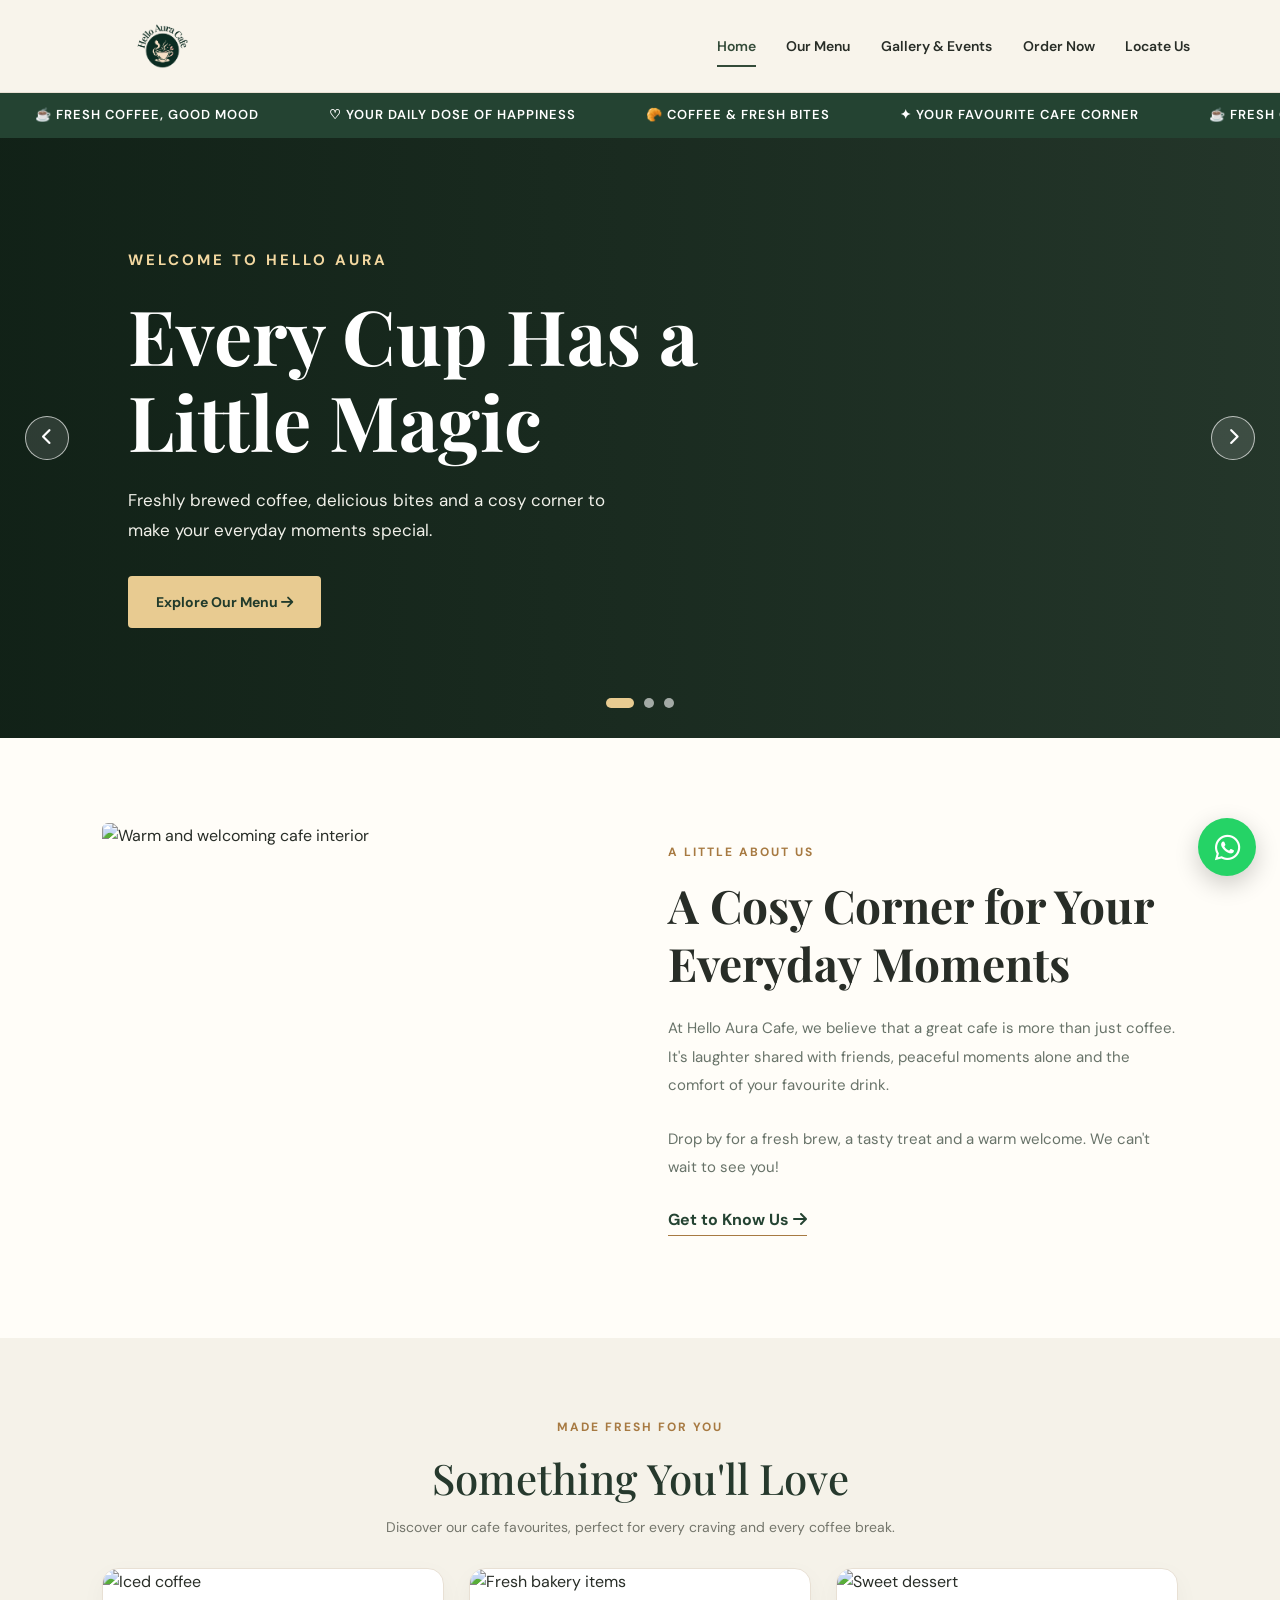
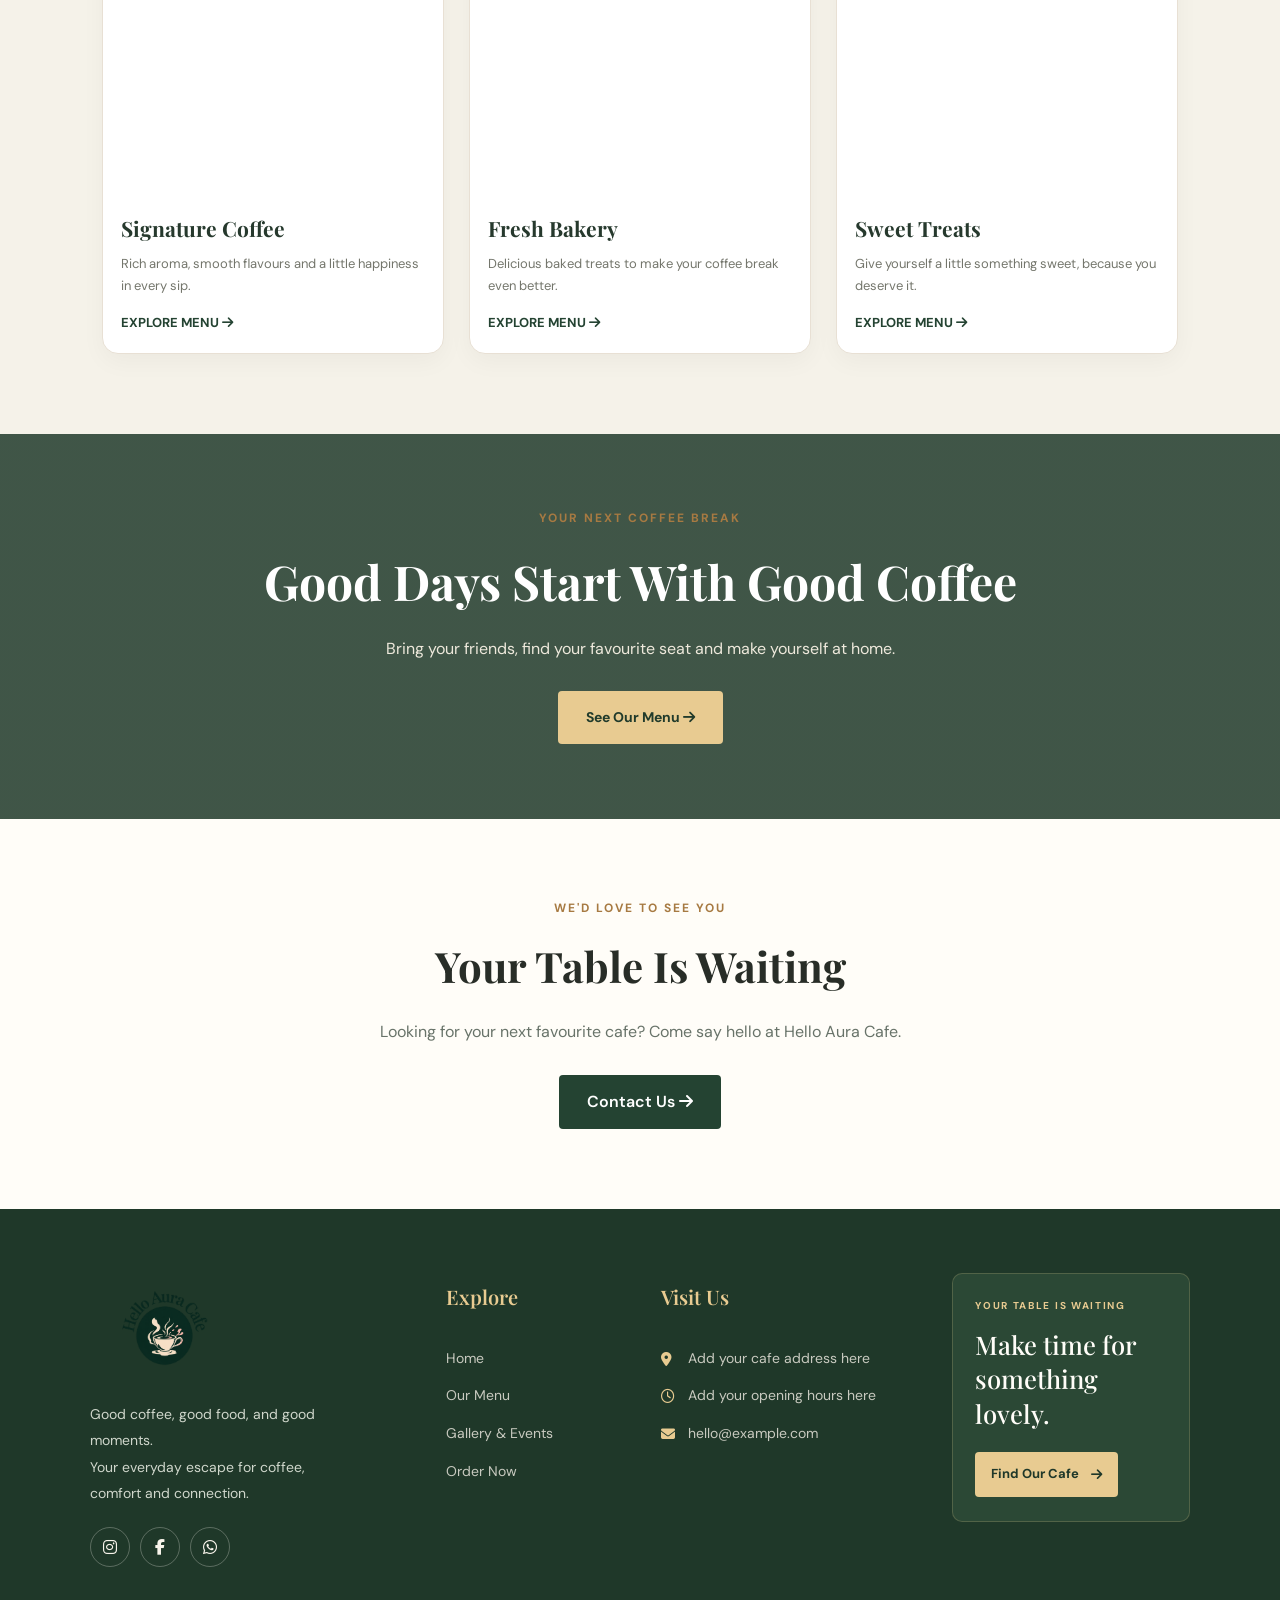
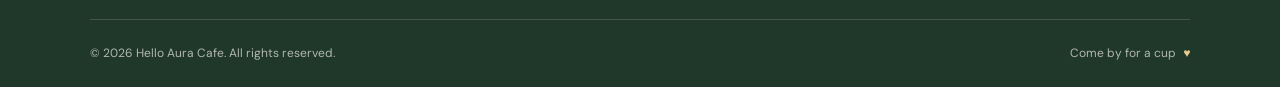
==== commit c2838c8d: "feat: redesign responsive cafe footer with logo and social links" ====
--- a/index.html
+++ b/index.html
@@ -16,6 +16,8 @@
     <link rel="stylesheet" href="index.css">
     <link rel="stylesheet" href="order.css">
     <link rel="stylesheet" href="pages.css">
+    <!-- Footer stylesheet -->
+    <link rel="stylesheet" href="footer.css">
 
     <!-- Font Awesome -->
     <link rel="stylesheet" href="https://cdnjs.cloudflare.com/ajax/libs/font-awesome/6.7.2/css/all.min.css">
@@ -196,7 +198,6 @@
 
     <!-- Home Page Slider -->
     <script>
-
         document.addEventListener("DOMContentLoaded", function () {
             const slides = document.querySelectorAll(".hero-slide");
             const dots = document.querySelectorAll(".slider-dot");
@@ -204,14 +205,11 @@
             const nextButton = document.querySelector(".slider-arrow.next");
             const slider = document.querySelector(".hero-slider");
 
-            if (!slides.length || !previousButton || !nextButton || !slider) {
-                return;
-            }
-
-            const SLIDE_DELAY = 5000; // 5 seconds (in milliseconds)
+            if (!slides.length) return;
 
             let currentSlide = 0;
-            let slideTimer;
+            let slideTimer = null;
+            const SLIDE_DELAY = 4000; // Change image every 4 seconds
 
             function showSlide(index) {
                 currentSlide = (index + slides.length) % slides.length;
@@ -238,19 +236,19 @@
                 slideTimer = setInterval(nextSlide, SLIDE_DELAY);
             }
 
-            function stopSlider() {
-                clearInterval(slideTimer);
-            }
-
-            nextButton.addEventListener("click", function () {
-                nextSlide();
-                startSlider();
-            });
-
-            previousButton.addEventListener("click", function () {
-                previousSlide();
-                startSlider();
-            });
+            if (nextButton) {
+                nextButton.addEventListener("click", function () {
+                    nextSlide();
+                    startSlider();
+                });
+            }
+
+            if (previousButton) {
+                previousButton.addEventListener("click", function () {
+                    previousSlide();
+                    startSlider();
+                });
+            }
 
             dots.forEach((dot, index) => {
                 dot.addEventListener("click", function () {
@@ -259,10 +257,17 @@
                 });
             });
 
-            // Pause while the mouse is over the slider, resume when it leaves
-            slider.addEventListener("mouseenter", stopSlider);
-            slider.addEventListener("mouseleave", startSlider);
-
+            // Pause the automatic slider while the page is in the background.
+            document.addEventListener("visibilitychange", function () {
+                if (document.hidden) {
+                    clearInterval(slideTimer);
+                } else {
+                    startSlider();
+                }
+            });
+
+            // Start the automatic slider.
+            showSlide(0);
             startSlider();
         });
 
--- a/nav.css
+++ b/nav.css
@@ -41,16 +41,16 @@
 }
 
 /* =====================================
-   NAVIGATION BAR
+   RESPONSIVE NAVIGATION BAR
 ===================================== */
 
 .navbar {
-    min-height: 100px;
-    padding: 18px 7%;
+    min-height: 88px;
+    padding: 14px 7%;
     display: flex;
     justify-content: space-between;
     align-items: center;
-    gap: 25px;
+    gap: 24px;
     background: var(--cream);
     position: sticky;
     top: 0;
@@ -59,38 +59,45 @@
 }
 
 .logo {
-    font-family: 'Playfair Display', serif;
-    font-size: 34px;
-    font-style: italic;
-    font-weight: 700;
+    display: flex;
+    align-items: center;
+    flex: 0 1 auto;
+    min-width: 0;
+}
+
+.logo img {
+    display: block;
+    width: auto;
+    height: 64px;
+    max-width: 190px;
+    object-fit: contain;
+}
+
+.nav-toggle {
+    display: none;
+    width: 44px;
+    height: 44px;
+    padding: 0;
+    border: 1px solid #d8ddcf;
+    border-radius: 8px;
+    background: transparent;
     color: var(--dark-green);
-    line-height: 1.1;
-    white-space: nowrap;
-}
-
-.logo span {
-    color: var(--green);
-}
-
-.logo small {
-    display: block;
-    text-align: center;
-    font-family: 'DM Sans', sans-serif;
-    font-style: normal;
-    font-size: 10px;
-    letter-spacing: 7px;
-    margin-top: 7px;
+    cursor: pointer;
+    align-items: center;
+    justify-content: center;
+    font-size: 22px;
 }
 
 .nav-links {
     display: flex;
     align-items: center;
-    gap: 38px;
+    justify-content: flex-end;
+    gap: clamp(14px, 2.4vw, 34px);
 }
 
 .nav-links a {
     font-size: 14px;
-    font-weight: 500;
+    font-weight: 600;
     position: relative;
     white-space: nowrap;
     transition: color 0.3s ease;
@@ -104,7 +111,7 @@
 .nav-links a.active::after {
     content: "";
     position: absolute;
-    bottom: -12px;
+    bottom: -10px;
     left: 0;
     width: 100%;
     height: 2px;
@@ -132,6 +139,81 @@
     transform: translateY(-2px);
 }
 
+/* Tablet and mobile menu */
+@media (max-width: 850px) {
+    .navbar {
+        min-height: 76px;
+        padding: 10px 5%;
+        gap: 14px;
+    }
+
+    .logo img {
+        height: 56px;
+        max-width: 170px;
+    }
+
+    .nav-toggle {
+        display: inline-flex;
+        flex: 0 0 auto;
+        margin-left: auto;
+    }
+
+    .nav-links {
+        display: none;
+        position: absolute;
+        top: 100%;
+        left: 0;
+        right: 0;
+        width: 100%;
+        padding: 14px 5% 22px;
+        background: var(--cream);
+        border-bottom: 1px solid #e8e0d4;
+        box-shadow: 0 12px 18px #0000000d;
+        flex-direction: column;
+        align-items: stretch;
+        justify-content: flex-start;
+        gap: 0;
+    }
+
+    .nav-links.is-open {
+        display: flex;
+    }
+
+    .nav-links a {
+        display: block;
+        white-space: normal;
+        padding: 13px 4px;
+        font-size: 15px;
+        border-bottom: 1px solid #e8e0d4;
+    }
+
+    .nav-links a:last-child {
+        border-bottom: 0;
+    }
+
+    .nav-links a.active::after {
+        display: none;
+    }
+}
+
+@media (max-width: 380px) {
+    .navbar {
+        padding-left: 4%;
+        padding-right: 4%;
+    }
+
+    .logo img {
+        height: 48px;
+        max-width: 145px;
+    }
+
+    .nav-toggle {
+        width: 40px;
+        height: 40px;
+        font-size: 20px;
+    }
+}
+
 /* =====================================
    HERO SECTION
 ===================================== */
@@ -424,14 +506,6 @@
 ===================================== */
 
 @media (max-width: 1000px) {
-    .navbar {
-        padding: 18px 4%;
-        gap: 18px;
-    }
-
-    .nav-links {
-        gap: 20px;
-    }
 
     .hero {
         padding: 50px 5%;
@@ -461,35 +535,6 @@
 ===================================== */
 
 @media (max-width: 650px) {
-    .navbar {
-        padding: 18px 5%;
-        flex-wrap: wrap;
-    }
-
-    .logo {
-        font-size: 28px;
-    }
-
-    .nav-button {
-        padding: 11px 16px;
-        font-size: 12px;
-    }
-
-    .nav-links {
-        order: 3;
-        width: 100%;
-        justify-content: center;
-        gap: 20px;
-        flex-wrap: wrap;
-    }
-
-    .nav-links a {
-        font-size: 12px;
-    }
-
-    .nav-links a.active::after {
-        bottom: -6px;
-    }
 
     .hero {
         grid-template-columns: 1fr;
@@ -571,13 +616,6 @@
 ===================================== */
 
 @media (max-width: 380px) {
-    .nav-links {
-        gap: 13px;
-    }
-
-    .nav-button {
-        padding: 10px 12px;
-    }
 
     .hero h1 {
         font-size: 40px;
--- a/index.css
+++ b/index.css
@@ -111,7 +111,7 @@
 .hero-label {
     display: inline-block;
     color: #f2d7a0;
-    font-size: 12px;
+    font-size: 15px;
     font-weight: 700;
     letter-spacing: 3px;
     text-transform: uppercase;
--- a/footer.css
+++ b/footer.css
@@ -0,0 +1,96 @@
+/* HELLO AURA CAFE — MODERN FOOTER */
+.site-footer {
+    --footer-green: #1f3829;
+    --footer-green-light: #2b4835;
+    --footer-gold: #e8cb91;
+    --footer-cream: #f8f4eb;
+    background: var(--footer-green);
+    color: #f8f4eb;
+    padding: 64px 7% 0;
+    font-family: 'DM Sans', sans-serif;
+}
+.site-footer a { color: inherit; text-decoration: none; }
+.footer-main {
+    display: grid;
+    grid-template-columns: 1.45fr .8fr 1.15fr 1.1fr;
+    gap: 42px;
+    max-width: 1440px;
+    margin: 0 auto;
+    padding-bottom: 52px;
+}
+.footer-brand { max-width: 330px; }
+.footer-logo { display: inline-flex; align-items: center; margin-bottom: 18px; }
+.footer-logo img {
+    display: block; width: 150px; max-width: 100%; height: auto;
+    max-height: 110px; object-fit: contain;
+}
+.footer-tagline {
+    max-width: 310px; color: rgba(248,244,235,.76);
+    font-size: 14px; line-height: 1.9; margin: 0 0 24px;
+}
+.footer-socials { display: flex; align-items: center; gap: 10px; }
+.footer-socials a {
+    display: inline-flex; align-items: center; justify-content: center;
+    width: 40px; height: 40px; border: 1px solid rgba(248,244,235,.28);
+    border-radius: 50%; color: var(--footer-cream); font-size: 16px;
+    transition: background .25s ease, color .25s ease, border-color .25s ease, transform .25s ease;
+}
+.footer-socials a:hover {
+    background: var(--footer-gold); border-color: var(--footer-gold);
+    color: var(--footer-green); transform: translateY(-3px);
+}
+.footer-column h3 {
+    color: var(--footer-gold); font-family: 'Playfair Display', serif;
+    font-size: 20px; font-weight: 600; margin: 8px 0 22px;
+}
+.footer-column ul { list-style: none; display: grid; gap: 14px; padding: 0; margin: 0; }
+.footer-column li, .footer-column a { font-size: 14px; line-height: 1.7; }
+.footer-column > ul > li > a {
+    color: rgba(248,244,235,.78);
+    transition: color .2s ease, padding-left .2s ease;
+}
+.footer-column > ul > li > a:hover { color: var(--footer-gold); padding-left: 4px; }
+.footer-contact li { display: flex; align-items: flex-start; gap: 11px; color: rgba(248,244,235,.78); }
+.footer-contact li > i { color: var(--footer-gold); width: 16px; margin-top: 5px; flex: 0 0 16px; }
+.footer-contact a:hover { color: var(--footer-gold); }
+.footer-cta {
+    align-self: start; padding: 24px 22px; background: var(--footer-green-light);
+    border: 1px solid rgba(232,203,145,.2); border-radius: 10px;
+}
+.footer-eyebrow {
+    display: block; color: var(--footer-gold); font-size: 10px; font-weight: 700;
+    letter-spacing: 1.7px; line-height: 1.6; margin-bottom: 13px;
+}
+.footer-cta h3 {
+    color: #fffdf8; font-family: 'Playfair Display', serif;
+    font-size: clamp(22px, 2vw, 29px); font-weight: 500;
+    line-height: 1.35; margin: 0 0 22px;
+}
+.footer-visit-button {
+    display: inline-flex; align-items: center; justify-content: center; gap: 12px;
+    padding: 12px 16px; background: var(--footer-gold); color: var(--footer-green) !important;
+    border-radius: 4px; font-size: 13px; font-weight: 700;
+    transition: background .2s ease, transform .2s ease;
+}
+.footer-visit-button:hover { background: #f4dfb2; transform: translateY(-2px); }
+.footer-bottom {
+    max-width: 1440px; margin: 0 auto; min-height: 68px;
+    border-top: 1px solid rgba(248,244,235,.17);
+    display: flex; justify-content: space-between; align-items: center;
+    gap: 16px; padding: 18px 0;
+}
+.footer-bottom p, .footer-bottom a {
+    color: rgba(248,244,235,.68); font-size: 12px; line-height: 1.7; margin: 0;
+}
+.footer-bottom a:hover { color: var(--footer-gold); }
+.footer-bottom a span { color: var(--footer-gold); margin-left: 4px; }
+
+/* Floating WhatsApp button */
+.whatsapp-float {
+    position: fixed; right: 24px; bottom: 24px; z-index: 1100;
+    display: flex; align-items: center; justify-content: center;
+    width: 58px; height: 58px; border-radius: 50%; background: #25d366;
+    color: #fff; font-size: 29px; box-shadow: 0 8px 24px rgba(0,0,0,.2);
+    text-decoration: none; transition: transform .2s ease, box-shadow .2s ease;
+}
+.whatsapp-float:hover { transform: translateY(-3px); box-shadow: 0 12px 28px rgba(0,0,0,.25); }
